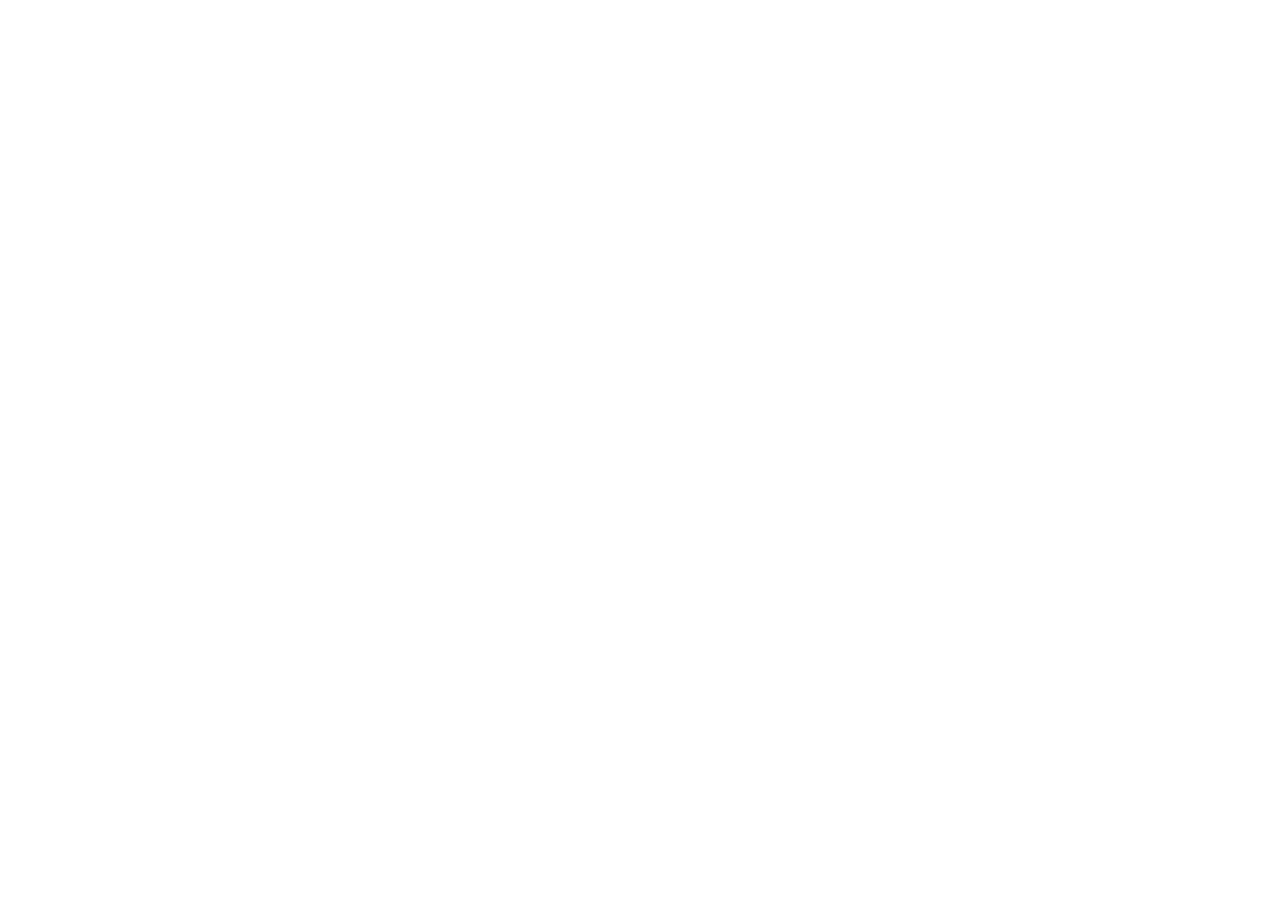
==== index.html @ 76f65b5a "Working" ====
<!doctype html>
<html lang="en">
  <head>
    <meta charset="utf-8">
    <meta name="viewport" content="width=device-width, initial-scale=1">
    <title>ODNA</title>
  </head>
  <body>
    <main>
      <div id="logo">
         <!--<img src="./odna.png" id="logo" alt="...">-->
      </div>
    </main>
  </body>
</html>
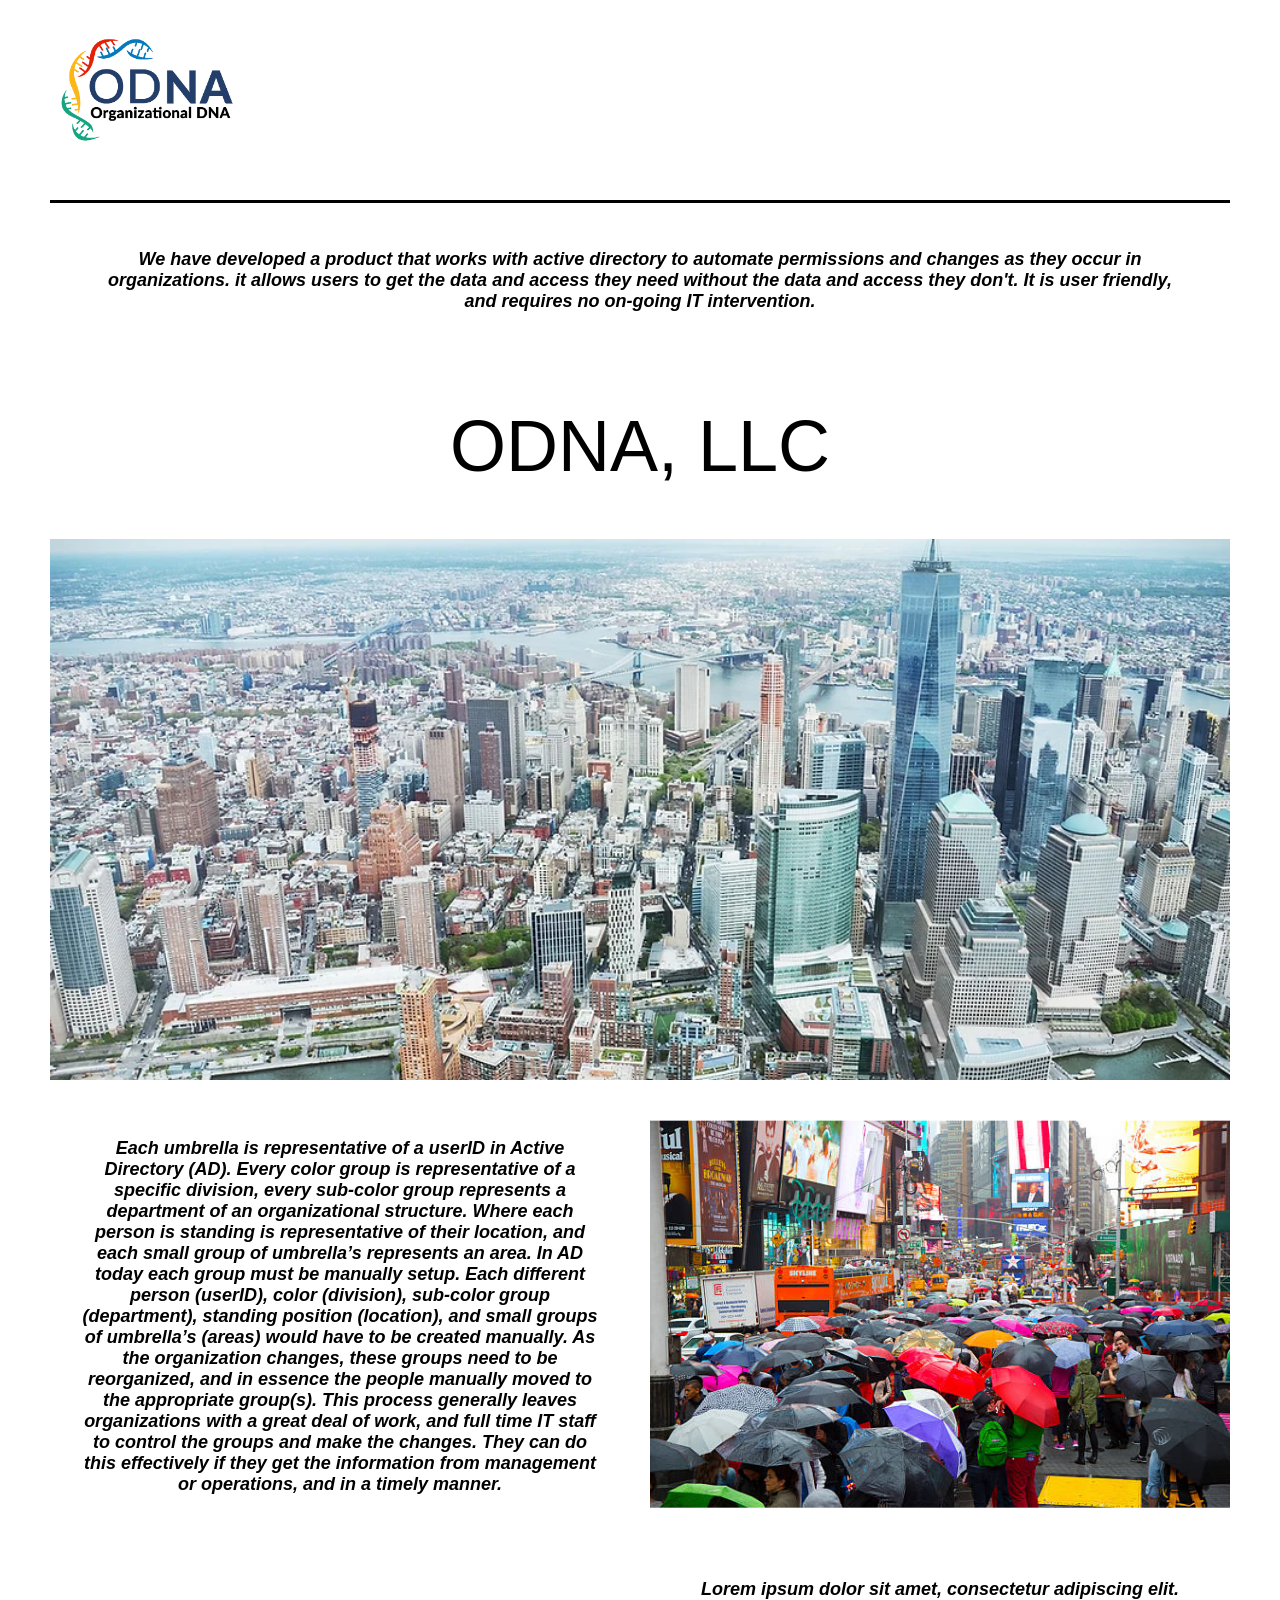
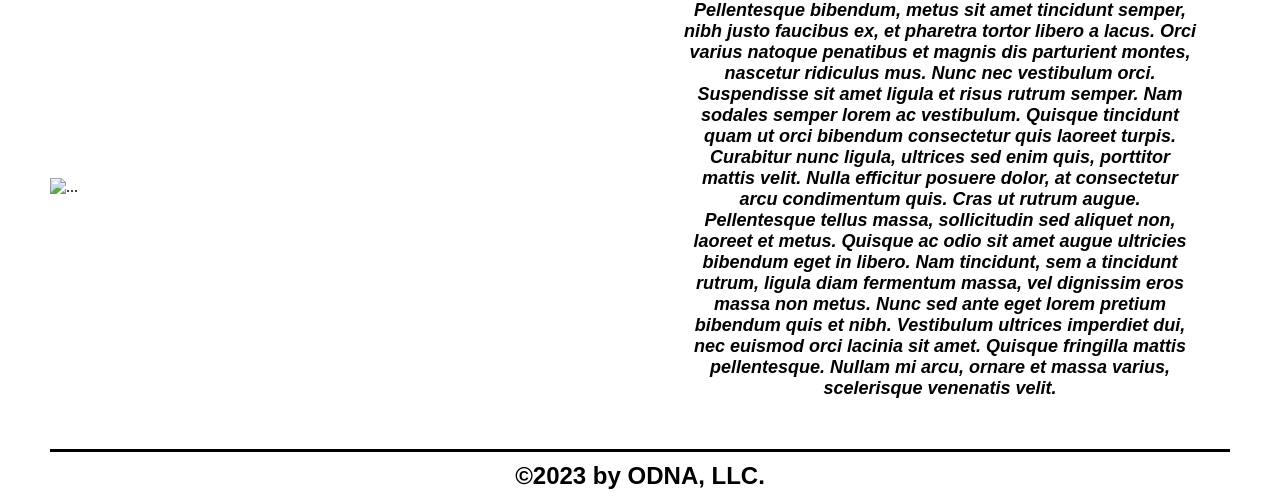
==== commit 9c8ee580: "Working  Multiple sections completed" ====
--- a/index.html
+++ b/index.html
@@ -1,15 +1,86 @@
 <!doctype html>
 <html lang="en">
-  <head>
-    <meta charset="utf-8">
-    <meta name="viewport" content="width=device-width, initial-scale=1">
-    <title>ODNA</title>
-  </head>
-  <body>
-    <main>
-      <div id="logo">
-         <!--<img src="./odna.png" id="logo" alt="...">-->
+
+<head>
+  <meta charset="utf-8">
+  <meta name="viewport" content="width=device-width, initial-scale=1">
+  <title>ODNA</title>
+  <link rel="stylesheet" href="./css/main.css">
+  </link>
+</head>
+
+<body>
+  <main>
+    <div class="logo_div">
+      <img src="./images/odna.png" alt="..." class="logo_img">
+    </div>
+    <div class="evsp_div">
+      <p class="evsp_p">
+        We have developed a product that works with active directory to automate permissions and changes as they
+        occur in organizations. it allows users to get the data and access they need without the data and access
+        they don't. It is user friendly, and requires no on-going IT intervention.
+      </p>
+    </div>
+    <div class="hero_div">
+      <p class="odnallc_p"> ODNA, LLC </p>
+      <img src="./images/cityscape.png" alt="..." class="hero_img">
+    </div>
+    <div class="umbrellaParent_div">
+      <div>
+        <p class="umbrella_p">
+          Each umbrella is representative of a userID in Active Directory (AD). Every color group is representative of a
+          specific division, every sub-color group represents a department of an organizational structure.
+          Where each person is standing is representative of their location, and each small group of umbrella’s
+          represents an area.
+          In AD today each group must be manually setup. Each different person (userID), color (division), sub-color
+          group (department), standing position (location), and small groups of umbrella’s (areas) would have to be
+          created manually.
+          As the organization changes, these groups need to be reorganized, and in essence the people manually moved to
+          the appropriate group(s).
+          This process generally leaves organizations with a great deal of work, and full time IT staff to control the
+          groups and make the changes. They can do this effectively if they get the information from management or
+          operations, and in a timely manner.
+
+        </p>
       </div>
-    </main>
-  </body>
-</html>
+      <div>
+        <img src="./images/umbrella.png" alt="..." class="umbrella_img">
+      </div>
+    </div>
+
+    <div class="focusParent_div">
+      <div>
+        <img src="./images/focus.png" alt="..." class="focus_img">
+      </div>
+      <div>
+        <p class="focus_p">
+          Lorem ipsum dolor sit amet, consectetur adipiscing elit. Pellentesque bibendum, metus sit amet tincidunt
+          semper, nibh justo faucibus ex, et pharetra tortor libero a lacus. Orci varius natoque penatibus et magnis dis
+          parturient montes, nascetur ridiculus mus. Nunc nec vestibulum orci. Suspendisse sit amet ligula et risus
+          rutrum semper. Nam sodales semper lorem ac vestibulum. Quisque tincidunt quam ut orci bibendum consectetur
+          quis laoreet turpis. Curabitur nunc ligula, ultrices sed enim quis, porttitor mattis velit. Nulla efficitur
+          posuere dolor, at consectetur arcu condimentum quis. Cras ut rutrum augue. Pellentesque tellus massa,
+          sollicitudin sed aliquet non, laoreet et metus. Quisque ac odio sit amet augue ultricies bibendum eget in
+          libero. Nam tincidunt, sem a tincidunt rutrum, ligula diam fermentum massa, vel dignissim eros massa non
+          metus. Nunc sed ante eget lorem pretium bibendum quis et nibh. Vestibulum ultrices imperdiet dui, nec euismod
+          orci lacinia sit amet. Quisque fringilla mattis pellentesque. Nullam mi arcu, ornare et massa varius,
+          scelerisque venenatis velit.
+
+        </p>
+      </div>
+    </div>
+
+
+
+
+  </main>
+  <footer class="footer">
+    <div class="">
+      <p class="footer_p">
+        ©2023 by ODNA, LLC.
+      </p>
+    </div>
+  </footer>
+</body>
+
+</html>
--- a/css/main.css
+++ b/css/main.css
@@ -0,0 +1,154 @@
+/* General Website Rules */
+body {
+    min-height: 100vh;
+    /* width: 980px; */
+    margin: 0 auto;
+    padding-left: 50px;
+    padding-right: 50px;
+}
+
+.logo_div {
+    background-color: #fff;
+    height: 200px;
+    vertical-align: middle;
+}
+
+.logo_img {
+    max-height: 120px;
+    max-width: auto;
+    position: relative;
+    top: 45%;
+    transform: translateY(-50%);
+}
+
+.evsp_div {
+    border-color: black;
+    border-top-style: solid;
+    border-width: 3px;
+    background-color: #fff;
+    height: 150px;
+    vertical-align: middle;
+}
+
+.evsp_p {
+    position: relative;
+    top: 50%;
+    transform: translateY(-50%);
+    text-align: center;
+    margin: 2px;
+    padding: 50px;
+    font-family: 'Gill Sans', 'Gill Sans MT', Calibri, 'Trebuchet MS', sans-serif;
+    font-size: 18px;
+    font-weight: bold;
+    font-style: italic;
+}
+
+.hero_div {
+    background-color: #fff;
+}
+
+.odnallc_p {
+    /* position: relative; */
+    /* top: 45%; */
+    /* transform: translateY(-50%); */
+    text-align: center;
+    margin: 2px;
+    padding: 50px;
+    font-family: 'Gill Sans', 'Gill Sans MT', Calibri, 'Trebuchet MS', sans-serif;
+    font-size: 72px;
+    font-weight: normal
+}
+
+.hero_img {
+    width: 100%;
+    position: relative;
+}
+
+.umbrellaParent_div {
+    margin-top: 20px;
+    display: grid;
+    grid-template-columns: 1fr 1fr;
+    grid-gap: 20px;
+}
+
+.umbrella_p {
+    position: relative;
+    top: 50%;
+    transform: translateY(-50%);
+    text-align: center;
+    margin: 2px;
+    padding: 30px;
+    font-family: 'Gill Sans', 'Gill Sans MT', Calibri, 'Trebuchet MS', sans-serif;
+    font-size: 18px;
+    font-weight: bold;
+    font-style: italic;
+}
+
+.umbrella_img {
+    height: auto;
+    width: 100%;
+    position: relative;
+    top: 50%;
+    transform: translateY(-50%);
+}
+
+.focusParent_div {
+    margin-top: 20px;
+    display: grid;
+    grid-template-columns: 1fr 1fr;
+    grid-gap: 20px;
+}
+
+.focus_p {
+    position: relative;
+    top: 50%;
+    transform: translateY(-50%);
+    text-align: center;
+    margin: 2px;
+    padding: 30px;
+    font-family: 'Gill Sans', 'Gill Sans MT', Calibri, 'Trebuchet MS', sans-serif;
+    font-size: 18px;
+    font-weight: bold;
+    font-style: italic;
+}
+
+.focus_img {
+    height: auto;
+    width: 100%;
+    position: relative;
+    top: 50%;
+    transform: translateY(-50%);
+}
+
+
+
+
+
+
+
+
+
+
+
+
+
+
+.footer {
+    margin-top: 20px;
+    height: 50px;
+    border-top: 3px solid black;
+    text-align: center;
+    vertical-align: middle;
+}
+
+.footer_p {
+    position: relative;
+    /* top: 29%; 
+    transform: translateY(-50%); */
+    /* text-align: center; */
+    margin: 5px;
+    padding: 5px;
+    font-family: 'Gill Sans', 'Gill Sans MT', Calibri, 'Trebuchet MS', sans-serif;
+    font-size: 24px;
+    font-weight: bold;
+}
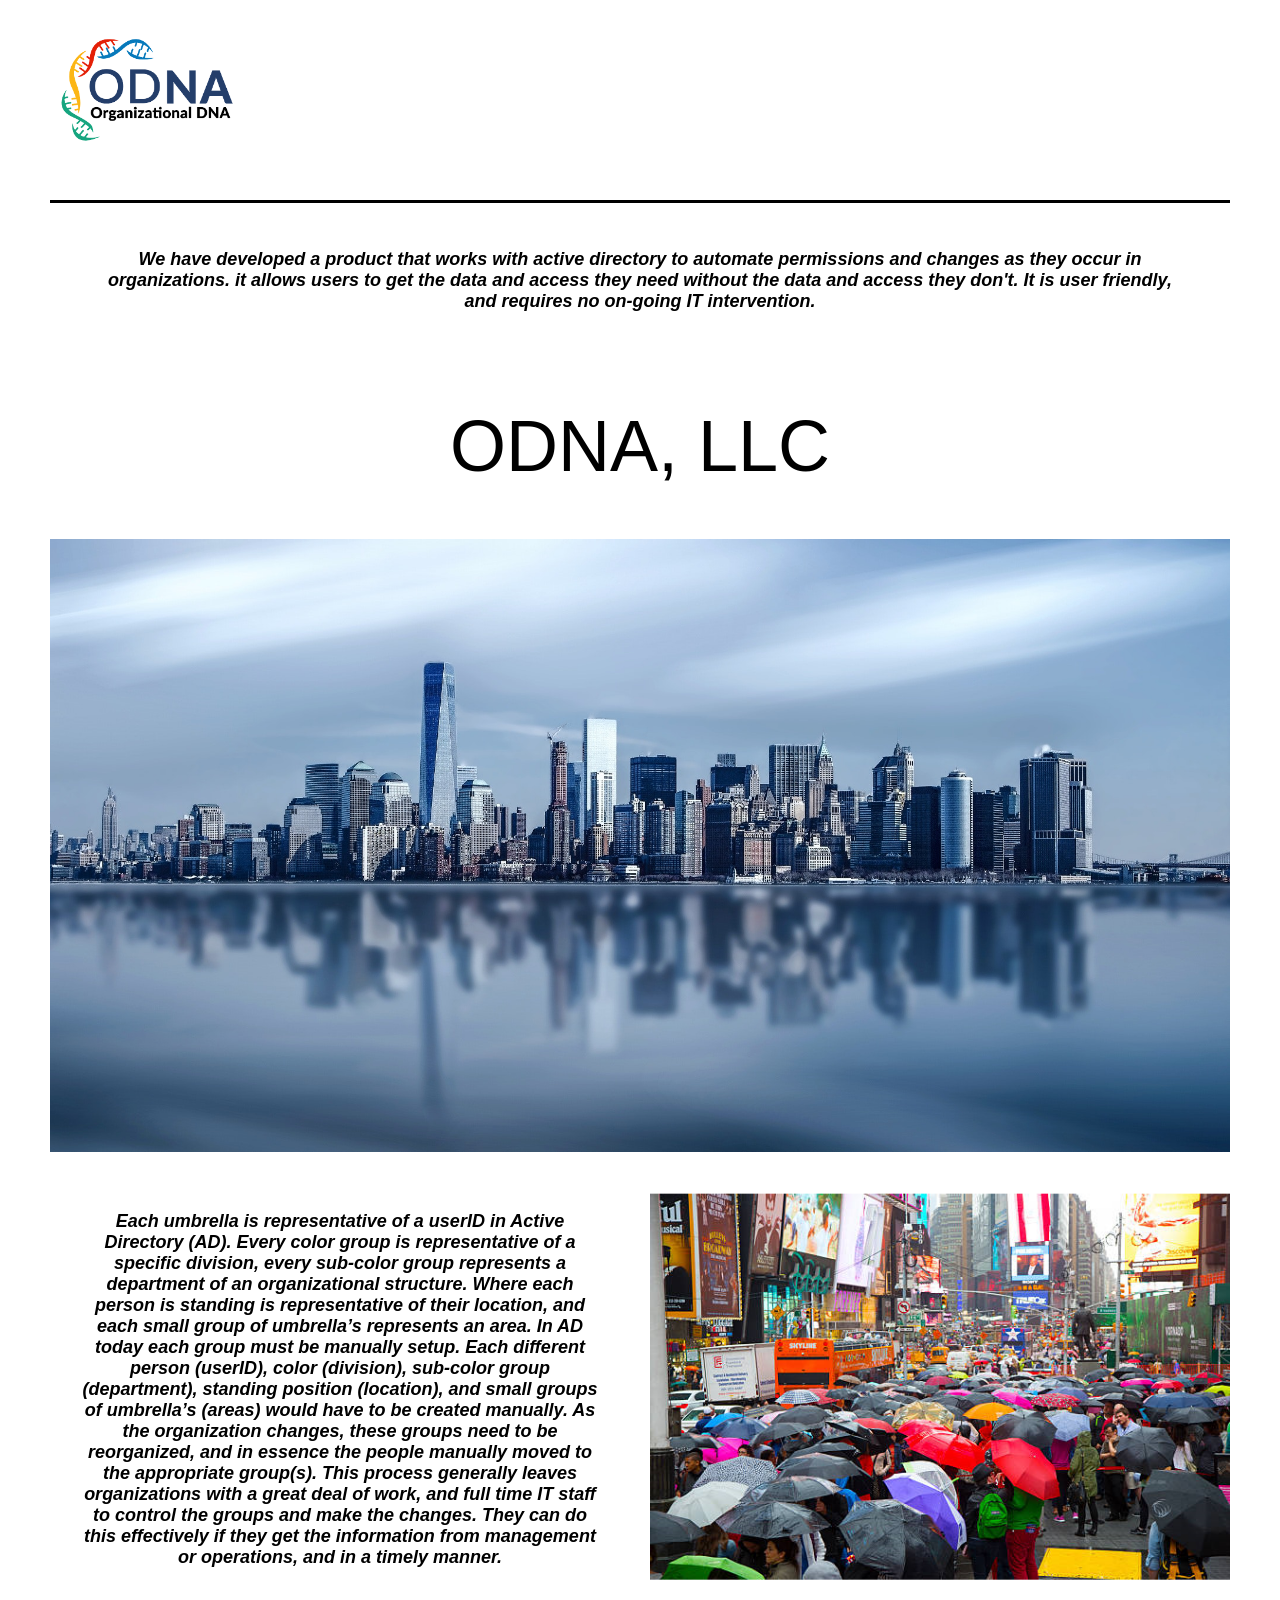
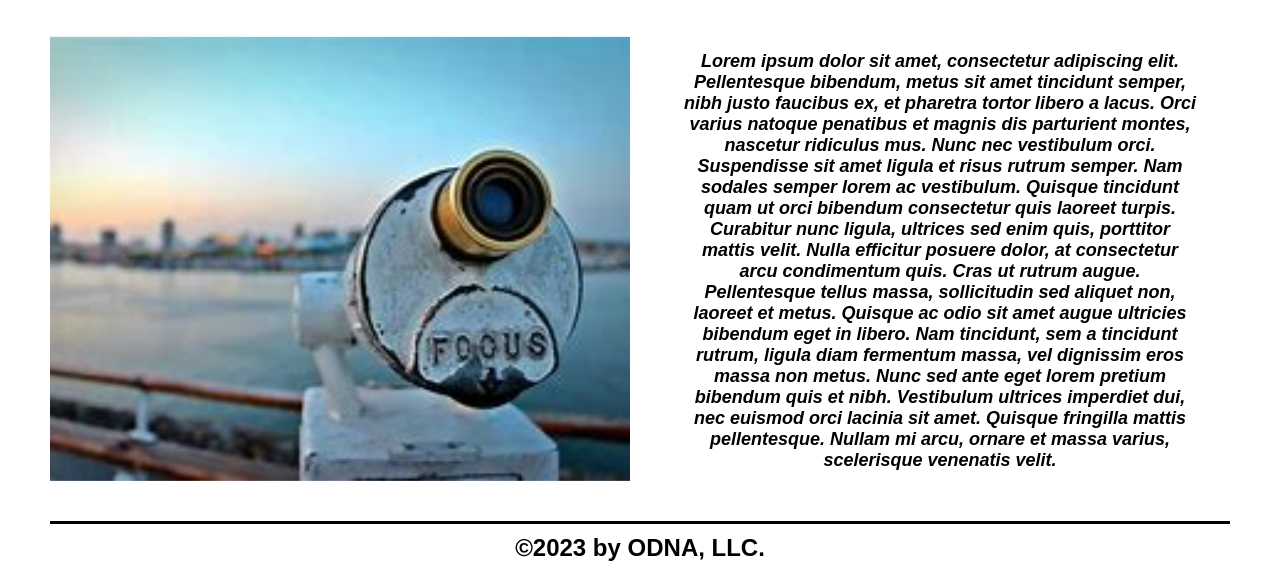
==== commit 0e6a2e65: "Changed main image." ====
--- a/index.html
+++ b/index.html
@@ -23,7 +23,7 @@
     </div>
     <div class="hero_div">
       <p class="odnallc_p"> ODNA, LLC </p>
-      <img src="./images/cityscape.png" alt="..." class="hero_img">
+      <img src="./images/buildingsbywater.png" alt="..." class="hero_img">
     </div>
     <div class="umbrellaParent_div">
       <div>
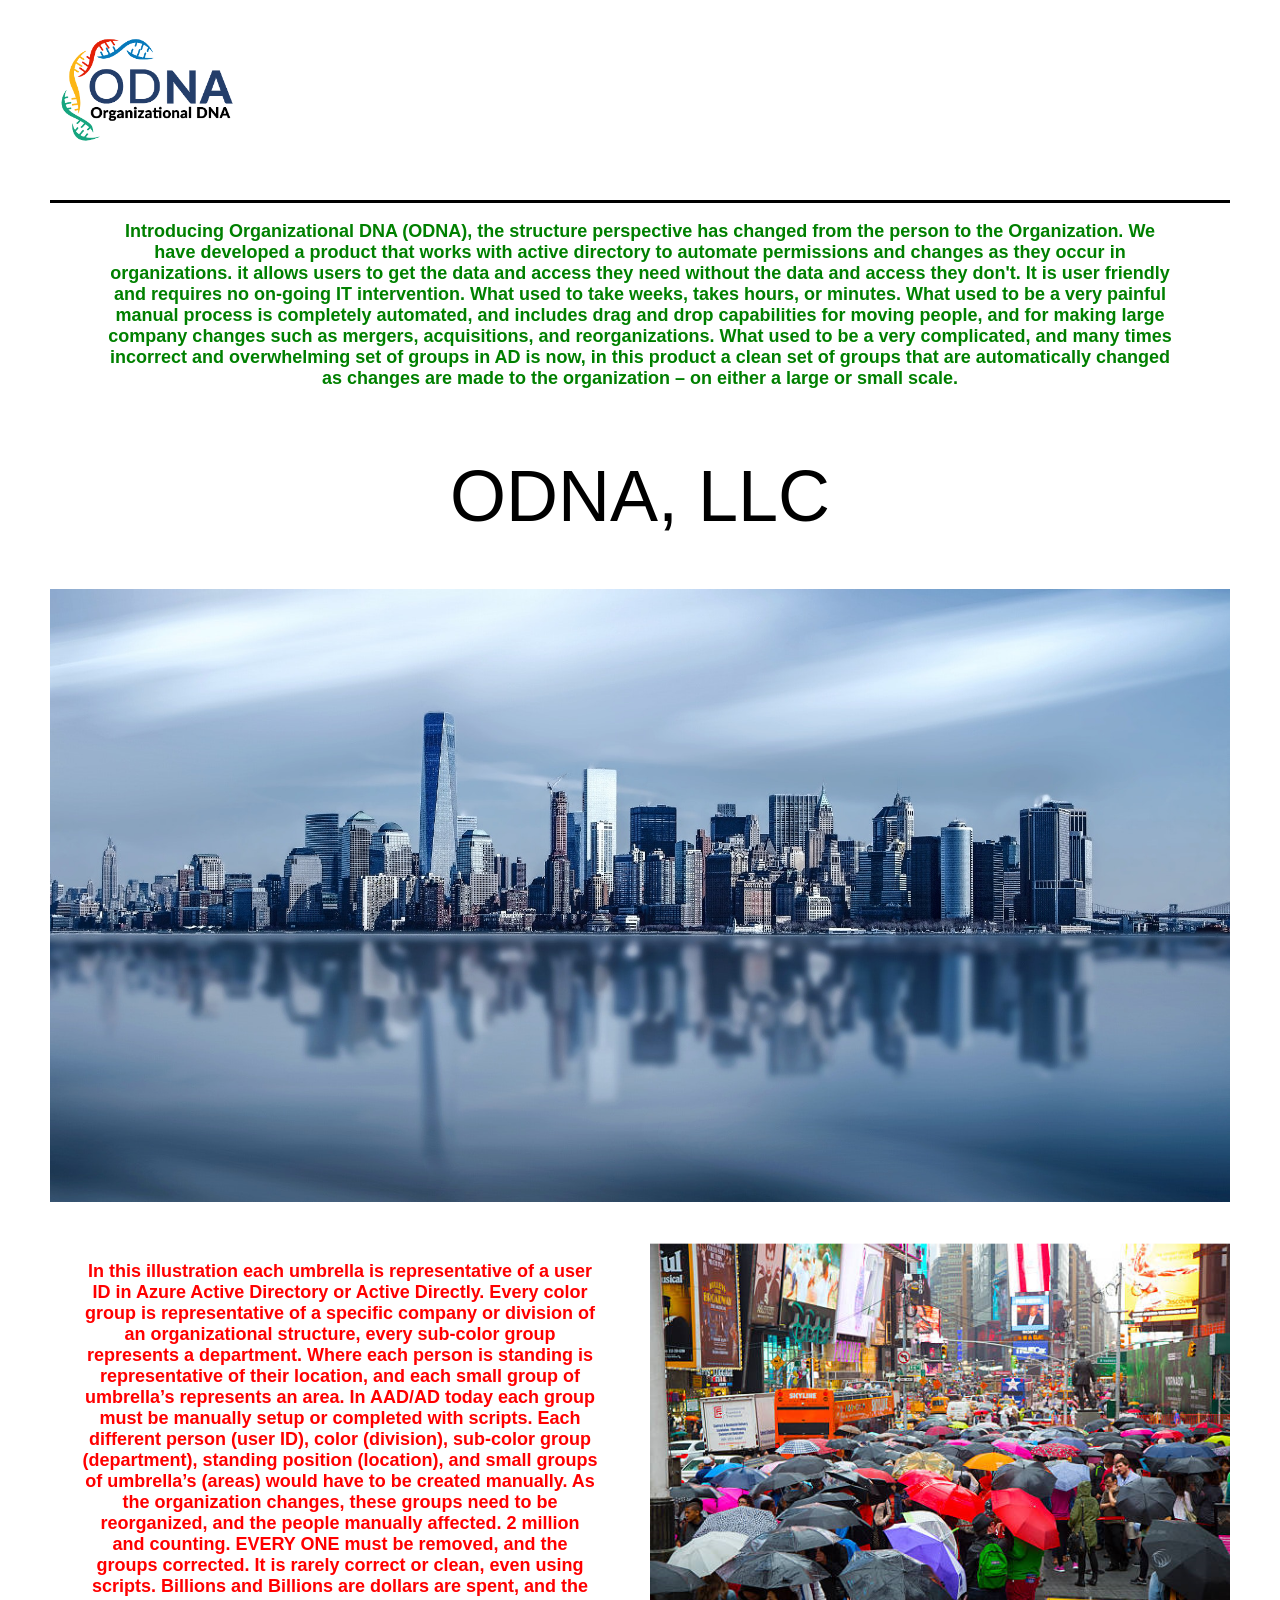
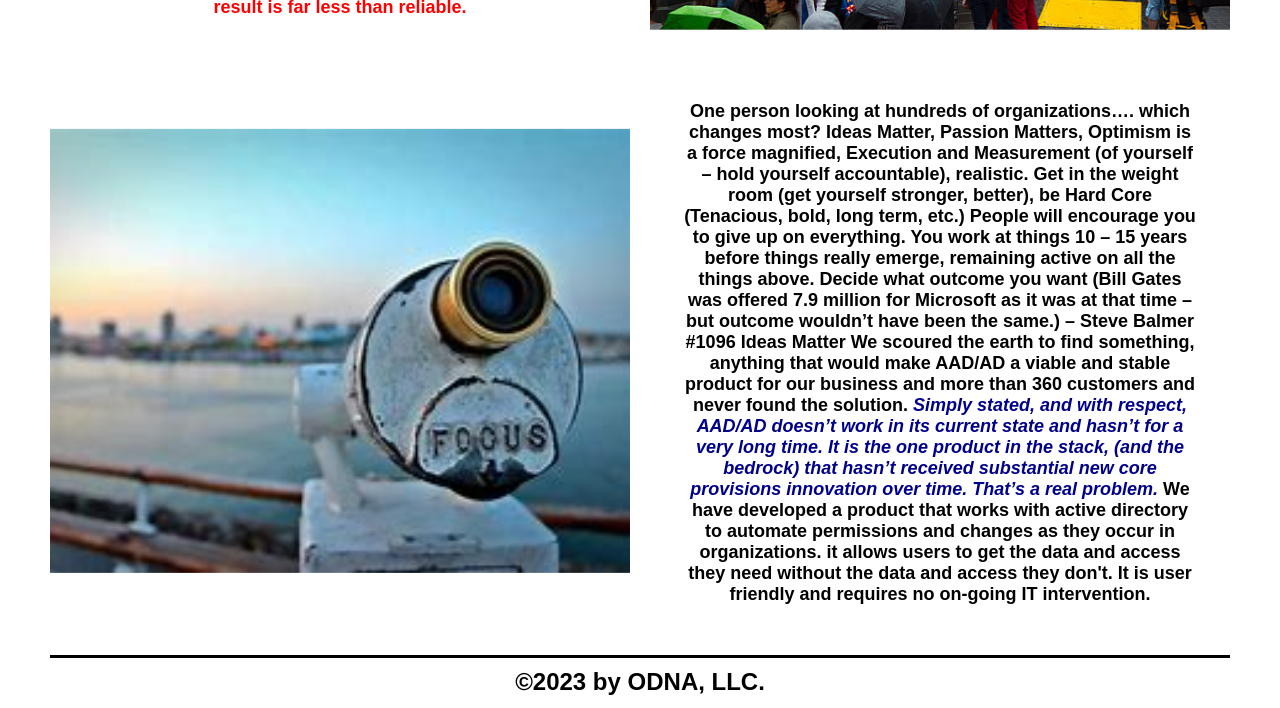
==== commit 21835043: "Christy's notes in ODNA Website Narative.docx" ====
--- a/index.html
+++ b/index.html
@@ -16,9 +16,16 @@
     </div>
     <div class="evsp_div">
       <p class="evsp_p">
-        We have developed a product that works with active directory to automate permissions and changes as they
+        Introducing Organizational DNA (ODNA), the structure perspective has changed from the person to the Organization.
+        We have developed a product that works with active directory to automate permissions and changes as they occur in organizations. it allows users to get the data and access they need without the data and access they don't. It is user friendly and requires no on-going IT intervention.
+        
+        What used to take weeks, takes hours, or minutes.  What used to be a very painful manual process is completely automated, and includes drag and drop capabilities for moving people, and for making large company changes such as mergers, acquisitions, and reorganizations. 
+        
+        What used to be a very complicated, and many times incorrect and overwhelming set of groups in AD is now, in this product a clean set of groups that are automatically changed as changes are made to the organization – on either a large or small scale.
+
+        <!-- We have developed a product that works with active directory to automate permissions and changes as they
         occur in organizations. it allows users to get the data and access they need without the data and access
-        they don't. It is user friendly, and requires no on-going IT intervention.
+        they don't. It is user friendly, and requires no on-going IT intervention. -->
       </p>
     </div>
     <div class="hero_div">
@@ -28,7 +35,16 @@
     <div class="umbrellaParent_div">
       <div>
         <p class="umbrella_p">
-          Each umbrella is representative of a userID in Active Directory (AD). Every color group is representative of a
+          In this illustration each umbrella is representative of a user ID in Azure Active Directory or Active Directly. Every color group is representative of a specific company or division of an organizational structure, every sub-color group represents a department. 
+          Where each person is standing is representative of their location, and each small group of umbrella’s represents an area. In AAD/AD today each group must be manually setup or completed with scripts. 
+          Each different person (user ID), color (division), sub-color group (department), standing position (location), and small groups of umbrella’s (areas) would have to be created manually. 
+          As the organization changes, these groups need to be reorganized, and the people manually 
+          affected. 2 million and counting.  EVERY ONE must be removed, and the groups corrected.  It is 
+          rarely correct or clean, even using scripts.  Billions and Billions are dollars are spent, and the result is far less than reliable.
+          
+
+
+          <!-- Each umbrella is representative of a userID in Active Directory (AD). Every color group is representative of a
           specific division, every sub-color group represents a department of an organizational structure.
           Where each person is standing is representative of their location, and each small group of umbrella’s
           represents an area.
@@ -39,7 +55,7 @@
           the appropriate group(s).
           This process generally leaves organizations with a great deal of work, and full time IT staff to control the
           groups and make the changes. They can do this effectively if they get the information from management or
-          operations, and in a timely manner.
+          operations, and in a timely manner. -->
 
         </p>
       </div>
@@ -54,25 +70,16 @@
       </div>
       <div>
         <p class="focus_p">
-          Lorem ipsum dolor sit amet, consectetur adipiscing elit. Pellentesque bibendum, metus sit amet tincidunt
-          semper, nibh justo faucibus ex, et pharetra tortor libero a lacus. Orci varius natoque penatibus et magnis dis
-          parturient montes, nascetur ridiculus mus. Nunc nec vestibulum orci. Suspendisse sit amet ligula et risus
-          rutrum semper. Nam sodales semper lorem ac vestibulum. Quisque tincidunt quam ut orci bibendum consectetur
-          quis laoreet turpis. Curabitur nunc ligula, ultrices sed enim quis, porttitor mattis velit. Nulla efficitur
-          posuere dolor, at consectetur arcu condimentum quis. Cras ut rutrum augue. Pellentesque tellus massa,
-          sollicitudin sed aliquet non, laoreet et metus. Quisque ac odio sit amet augue ultricies bibendum eget in
-          libero. Nam tincidunt, sem a tincidunt rutrum, ligula diam fermentum massa, vel dignissim eros massa non
-          metus. Nunc sed ante eget lorem pretium bibendum quis et nibh. Vestibulum ultrices imperdiet dui, nec euismod
-          orci lacinia sit amet. Quisque fringilla mattis pellentesque. Nullam mi arcu, ornare et massa varius,
-          scelerisque venenatis velit.
+          One person looking at hundreds of organizations…. which changes most?
 
+          Ideas Matter, Passion Matters, Optimism is a force magnified, Execution and Measurement (of yourself – hold yourself accountable), realistic.  Get in the weight room (get yourself stronger, better), be Hard Core (Tenacious, bold, long term, etc.)  People will encourage you to give up on everything.  You work at things 10 – 15 years before things really emerge, remaining active on all the things above.  Decide what outcome you want (Bill Gates was offered 7.9 million for Microsoft as it was at that time – but outcome wouldn’t have been the same.) – Steve Balmer #1096 Ideas Matter
+          
+          We scoured the earth to find something, anything that would make AAD/AD a viable and stable product for our business and more than 360 customers and never found the solution.  <em class="blue_em">Simply stated, and with respect, AAD/AD doesn’t work in its current state and hasn’t for a very long time.  It is the one product in the stack, (and the bedrock) that hasn’t received substantial new core provisions innovation over time.  That’s a real problem.</em>
+          
+          We have developed a product that works with active directory to automate permissions and changes as they occur in organizations. it allows users to get the data and access they need without the data and access they don't. It is user friendly and requires no on-going IT intervention.
         </p>
       </div>
     </div>
-
-
-
-
   </main>
   <footer class="footer">
     <div class="">
--- a/css/main.css
+++ b/css/main.css
@@ -26,7 +26,7 @@
     border-top-style: solid;
     border-width: 3px;
     background-color: #fff;
-    height: 150px;
+    height: 200px;
     vertical-align: middle;
 }
 
@@ -40,7 +40,8 @@
     font-family: 'Gill Sans', 'Gill Sans MT', Calibri, 'Trebuchet MS', sans-serif;
     font-size: 18px;
     font-weight: bold;
-    font-style: italic;
+    font-style: normal;
+    color: green;
 }
 
 .hero_div {
@@ -81,7 +82,8 @@
     font-family: 'Gill Sans', 'Gill Sans MT', Calibri, 'Trebuchet MS', sans-serif;
     font-size: 18px;
     font-weight: bold;
-    font-style: italic;
+    font-style: normal;
+    color: red;
 }
 
 .umbrella_img {
@@ -109,9 +111,11 @@
     font-family: 'Gill Sans', 'Gill Sans MT', Calibri, 'Trebuchet MS', sans-serif;
     font-size: 18px;
     font-weight: bold;
-    font-style: italic;
+    font-style: normal;
 }
-
+.blue_em {
+    color: darkblue;
+}
 .focus_img {
     height: auto;
     width: 100%;
